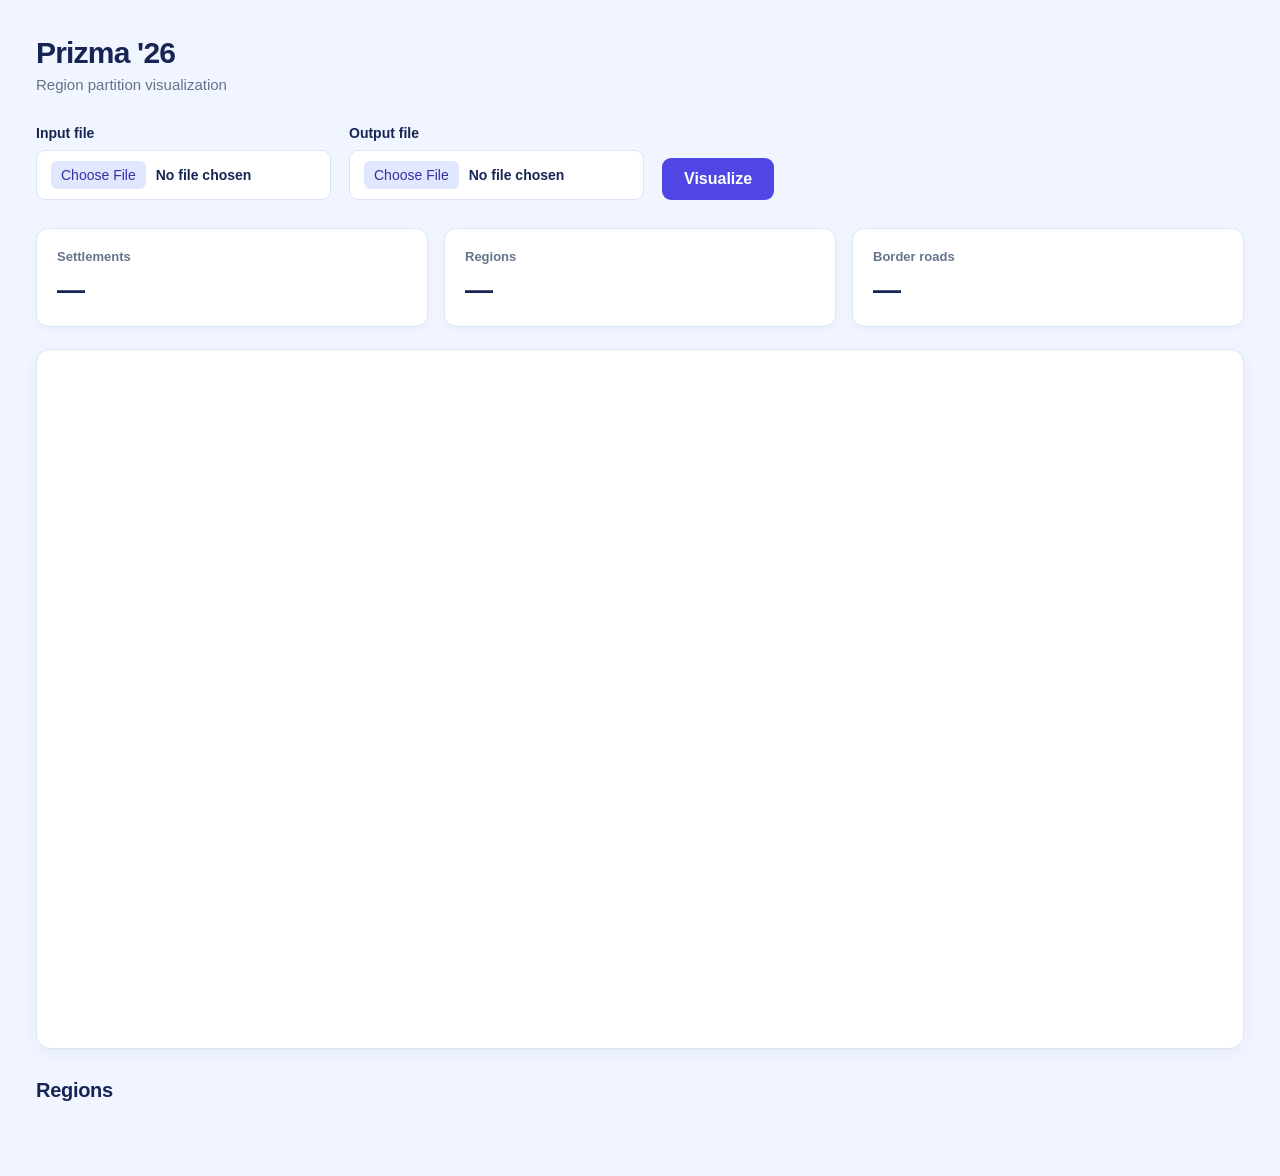
==== visulaizer/index.html @ 57f8336c "add visualization" ====
<!DOCTYPE html>
<html lang="en">
<head>
    <meta charset="UTF-8">
    <meta name="viewport" content="width=device-width, initial-scale=1.0">
    <title>Prizma '26 — Visualization</title>
    <link rel="stylesheet" href="styles.css">
</head>
<body>
    <header>
        <h1>Prizma '26</h1>
        <p>Region partition visualization</p>
    </header>

    <main>
        <section class="controls">
            <label>
                Input file
                <input type="file" id="inputFile" accept=".txt">
            </label>

            <label>
                Output file
                <input type="file" id="outputFile" accept=".txt">
            </label>

            <button id="renderButton">Visualize</button>
        </section>

        <section class="stats">
            <div>
                <span>Settlements</span>
                <strong id="settlementCount">—</strong>
            </div>
            <div>
                <span>Regions</span>
                <strong id="regionCount">—</strong>
            </div>
            <div>
                <span>Border roads</span>
                <strong id="borderCount">—</strong>
            </div>
        </section>

        <section class="visualization">
            <canvas id="graph"></canvas>
        </section>

        <section>
            <h2>Regions</h2>
            <div id="legend"></div>
        </section>

        <p id="status"></p>
    </main>

    <script src="script.js"></script>
</body>
</html>
---- visulaizer/styles.css ----
:root {
    color-scheme: light;

    --background: #f1f5ff;
    --surface: #ffffff;
    --surface-hover: #f8faff;
    --border: #dce5f5;

    --text: #172554;
    --text-secondary: #64748b;

    --primary: #4f46e5;
    --primary-hover: #4338ca;

    --danger: #ef4444;
}

* {
    box-sizing: border-box;
}

body {
    margin: 0;
    padding: 36px;
    background: var(--background);
    color: var(--text);
    font-family: Inter, -apple-system, BlinkMacSystemFont, "Segoe UI", sans-serif;

    header {
        margin-bottom: 32px;

        h1 {
            margin: 0 0 6px;
            font-size: 30px;
            font-weight: 750;
            letter-spacing: -0.8px;
        }

        p {
            margin: 0;
            color: var(--text-secondary);
            font-size: 15px;
        }
    }
}

main {
    max-width: 1400px;
    margin: 0 auto;
}

.controls {
    display: flex;
    flex-wrap: wrap;
    align-items: end;
    gap: 18px;
    margin-bottom: 28px;

    label {
        display: flex;
        flex-direction: column;
        gap: 9px;
        color: var(--text);
        font-size: 14px;
        font-weight: 600;
    }

    input,
    button {
        min-height: 42px;
        padding: 10px 14px;
        border: 1px solid var(--border);
        border-radius: 9px;
        font: inherit;
    }

    input {
        background: var(--surface);
        color: var(--text);

        &::file-selector-button {
            margin-right: 10px;
            padding: 6px 10px;
            border: none;
            border-radius: 6px;
            background: #e0e7ff;
            color: #3730a3;
            cursor: pointer;
        }
    }

    button {
        padding-inline: 22px;
        border: none;
        background: var(--primary);
        color: white;
        font-weight: 650;
        cursor: pointer;
        transition: background 150ms ease, transform 150ms ease;

        &:hover {
            background: var(--primary-hover);
            transform: translateY(-1px);
        }

        &:active {
            transform: translateY(0);
        }
    }
}

.stats {
    display: grid;
    grid-template-columns: repeat(3, minmax(0, 1fr));
    gap: 16px;
    margin-bottom: 22px;

    div {
        padding: 20px;
        border: 1px solid var(--border);
        border-radius: 12px;
        background: var(--surface);
        box-shadow: 0 2px 8px rgb(30 64 175 / 4%);
    }

    span {
        display: block;
        margin-bottom: 10px;
        color: var(--text-secondary);
        font-size: 13px;
        font-weight: 600;
    }

    strong {
        font-size: 28px;
        font-weight: 750;
        letter-spacing: -0.5px;
    }
}

.visualization {
    width: 100%;
    height: 700px;
    overflow: hidden;
    border: 1px solid var(--border);
    border-radius: 14px;
    background: var(--surface);
    box-shadow: 0 4px 16px rgb(30 64 175 / 5%);

    canvas {
        display: block;
        width: 100%;
        height: 100%;
    }
}

section {
    &:has(#legend) {
        margin-top: 30px;

        h2 {
            margin-bottom: 16px;
            font-size: 20px;
            letter-spacing: -0.3px;
        }
    }
}

#legend {
    display: flex;
    flex-wrap: wrap;
    gap: 10px;

    .legend-item {
        display: flex;
        align-items: center;
        gap: 9px;
        padding: 10px 13px;
        border: 1px solid var(--border);
        border-radius: 9px;
        background: var(--surface);
        color: var(--text);
        font-size: 13px;
    }

    .legend-color {
        width: 12px;
        height: 12px;
        flex-shrink: 0;
        border-radius: 50%;
    }
}

#status {
    margin-top: 22px;
    color: var(--text-secondary);
    font-size: 14px;
}
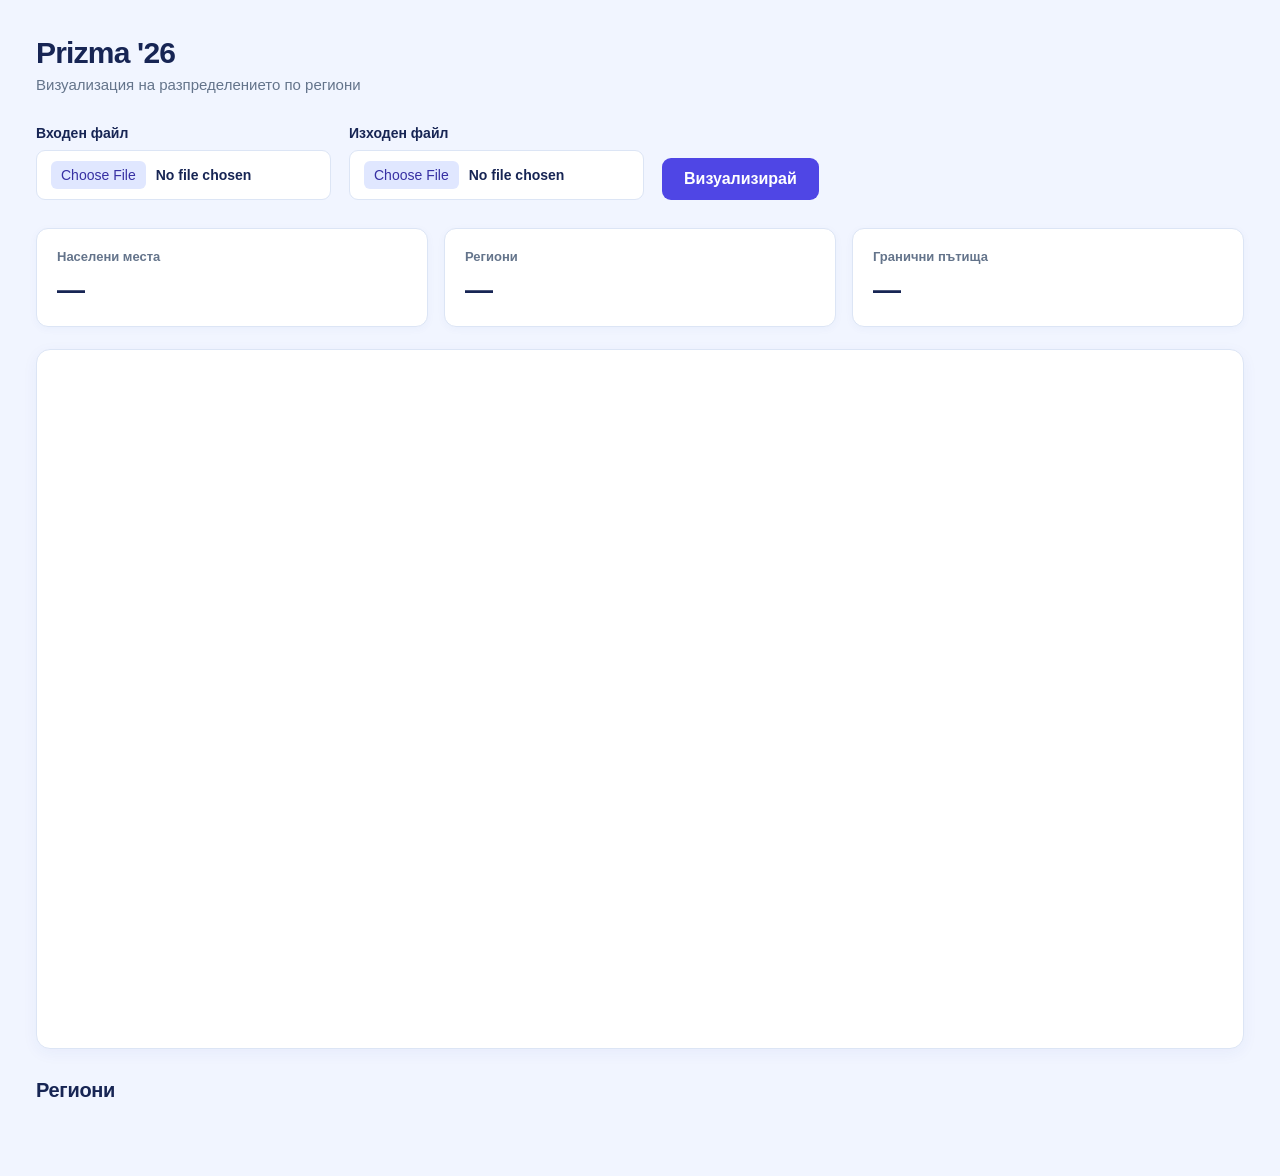
==== commit 709d3829: "update translations" ====
--- a/visulaizer/index.html
+++ b/visulaizer/index.html
@@ -1,44 +1,44 @@
 
 <!DOCTYPE html>
-<html lang="en">
+<html lang="bg">
 <head>
     <meta charset="UTF-8">
     <meta name="viewport" content="width=device-width, initial-scale=1.0">
-    <title>Prizma '26 — Visualization</title>
+    <title>Prizma '26 — Визуализация</title>
     <link rel="stylesheet" href="styles.css">
 </head>
 <body>
     <header>
         <h1>Prizma '26</h1>
-        <p>Region partition visualization</p>
+        <p>Визуализация на разпределението по региони</p>
     </header>
 
     <main>
         <section class="controls">
             <label>
-                Input file
+                Входен файл
                 <input type="file" id="inputFile" accept=".txt">
             </label>
 
             <label>
-                Output file
+                Изходен файл
                 <input type="file" id="outputFile" accept=".txt">
             </label>
 
-            <button id="renderButton">Visualize</button>
+            <button id="renderButton">Визуализирай</button>
         </section>
 
         <section class="stats">
             <div>
-                <span>Settlements</span>
+                <span>Населени места</span>
                 <strong id="settlementCount">—</strong>
             </div>
             <div>
-                <span>Regions</span>
+                <span>Региони</span>
                 <strong id="regionCount">—</strong>
             </div>
             <div>
-                <span>Border roads</span>
+                <span>Гранични пътища</span>
                 <strong id="borderCount">—</strong>
             </div>
         </section>
@@ -48,7 +48,7 @@
         </section>
 
         <section>
-            <h2>Regions</h2>
+            <h2>Региони</h2>
             <div id="legend"></div>
         </section>
 
--- a/visulaizer/styles.css
+++ b/visulaizer/styles.css
@@ -1,4 +1,3 @@
-
 :root {
     color-scheme: light;
 
